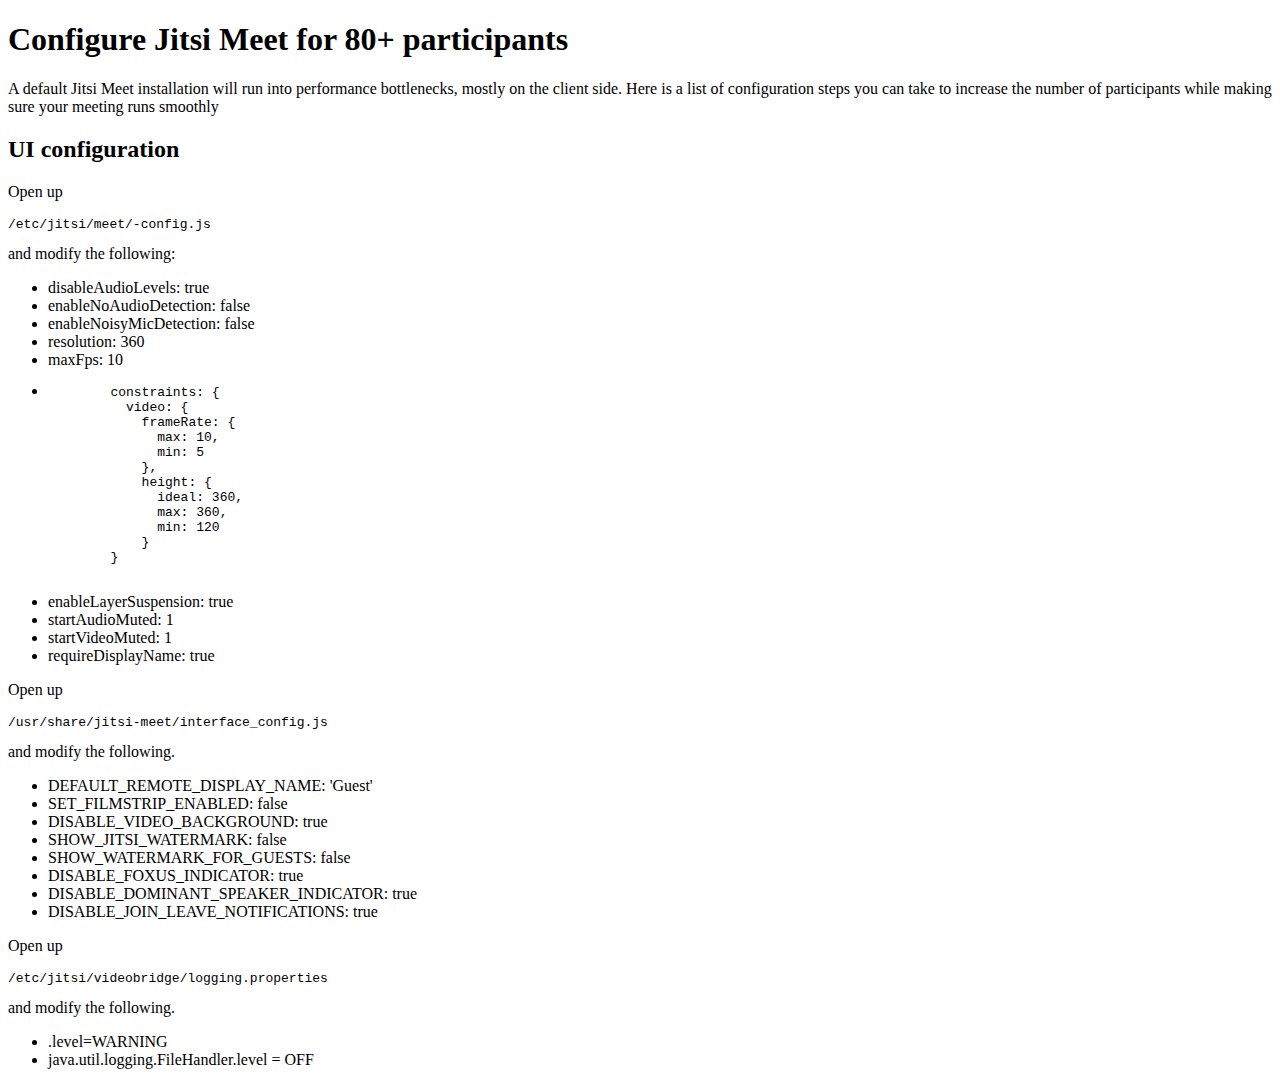
==== 05-2020-jitsi-config-for-80-participants.html @ 7da91275 "Add jitsi meet configuration post" ====
<!DOCTYPE html>
<html lang="en">
  <head>
    <title>gtsop::blog::configure jitsi for 80+ participants</title>
  </head>
  <body>
    <h1>Configure Jitsi Meet for 80+ participants</h1>

    <p>
    A default Jitsi Meet installation will run into performance bottlenecks, mostly on the client side. Here is a list of configuration steps you can take to increase the number of participants while making sure your meeting runs smoothly
    </p>

    <h2>UI configuration</h2>

    <p>
    Open up <pre>/etc/jitsi/meet/<your-instance>-config.js</pre> and modify the following:
    </p>

    <ul>
      <li>disableAudioLevels: true</li>
      <li>enableNoAudioDetection: false</li>
      <li>enableNoisyMicDetection: false</li>
      <li>resolution: 360</li>
      <li>maxFps: 10</li>
      <li>
        <pre>
        constraints: {
          video: {
            frameRate: {
              max: 10,
              min: 5
            },
            height: {
              ideal: 360,
              max: 360,
              min: 120
            }
        }
        </pre>
      </li>
      <li>enableLayerSuspension: true</li>
      <li>startAudioMuted: 1</li>
      <li>startVideoMuted: 1</li>
      <li>requireDisplayName: true</li>
    </ul>

    <p>
    Open up <pre>/usr/share/jitsi-meet/interface_config.js</pre> and modify the following.
    </p>

    <ul>
      <li>DEFAULT_REMOTE_DISPLAY_NAME: 'Guest'</li>
      <li>SET_FILMSTRIP_ENABLED: false</li>
      <li>DISABLE_VIDEO_BACKGROUND: true</li>
      <li>SHOW_JITSI_WATERMARK: false</li>
      <li>SHOW_WATERMARK_FOR_GUESTS: false</li>
      <li>DISABLE_FOXUS_INDICATOR: true</li>
      <li>DISABLE_DOMINANT_SPEAKER_INDICATOR: true</li>
      <li>DISABLE_JOIN_LEAVE_NOTIFICATIONS: true</li>
    </ul>

    <p>
    Open up <pre>/etc/jitsi/videobridge/logging.properties</pre> and modify the following.
    </p>

    <ul>
      <li>.level=WARNING</li>
      <li>java.util.logging.FileHandler.level = OFF</li>
    </ul>
  </body>
</html>
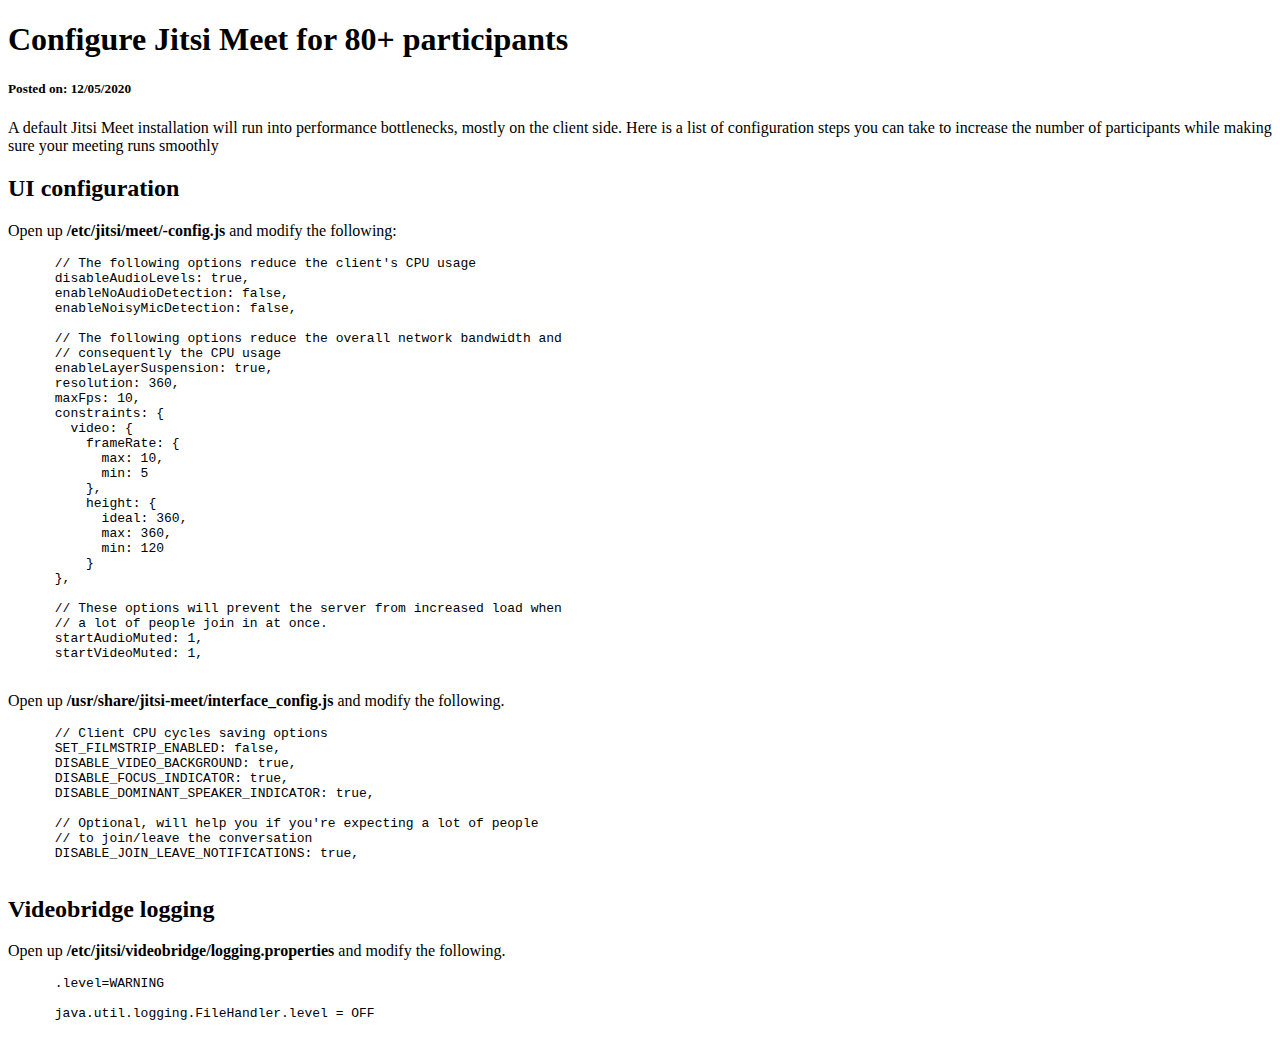
==== commit 0cfca5a3: "Update post" ====
--- a/05-2020-jitsi-config-for-80-participants.html
+++ b/05-2020-jitsi-config-for-80-participants.html
@@ -5,6 +5,7 @@
   </head>
   <body>
     <h1>Configure Jitsi Meet for 80+ participants</h1>
+    <h5>Posted on: <time datetime="2020-05-12">12/05/2020</time></h5>
 
     <p>
     A default Jitsi Meet installation will run into performance bottlenecks, mostly on the client side. Here is a list of configuration steps you can take to increase the number of participants while making sure your meeting runs smoothly
@@ -13,59 +14,65 @@
     <h2>UI configuration</h2>
 
     <p>
-    Open up <pre>/etc/jitsi/meet/<your-instance>-config.js</pre> and modify the following:
+    Open up <strong>/etc/jitsi/meet/<your-instance>-config.js</strong> and modify the following:
     </p>
 
-    <ul>
-      <li>disableAudioLevels: true</li>
-      <li>enableNoAudioDetection: false</li>
-      <li>enableNoisyMicDetection: false</li>
-      <li>resolution: 360</li>
-      <li>maxFps: 10</li>
-      <li>
-        <pre>
-        constraints: {
-          video: {
-            frameRate: {
-              max: 10,
-              min: 5
-            },
-            height: {
-              ideal: 360,
-              max: 360,
-              min: 120
-            }
-        }
-        </pre>
-      </li>
-      <li>enableLayerSuspension: true</li>
-      <li>startAudioMuted: 1</li>
-      <li>startVideoMuted: 1</li>
-      <li>requireDisplayName: true</li>
-    </ul>
+    <pre>
+      // The following options reduce the client's CPU usage
+      disableAudioLevels: true,
+      enableNoAudioDetection: false,
+      enableNoisyMicDetection: false,
+
+      // The following options reduce the overall network bandwidth and
+      // consequently the CPU usage
+      enableLayerSuspension: true,
+      resolution: 360,
+      maxFps: 10,
+      constraints: {
+        video: {
+          frameRate: {
+            max: 10,
+            min: 5
+          },
+          height: {
+            ideal: 360,
+            max: 360,
+            min: 120
+          }
+      },
+
+      // These options will prevent the server from increased load when
+      // a lot of people join in at once.
+      startAudioMuted: 1,
+      startVideoMuted: 1,
+    </pre>
 
     <p>
-    Open up <pre>/usr/share/jitsi-meet/interface_config.js</pre> and modify the following.
+    Open up <strong>/usr/share/jitsi-meet/interface_config.js</strong> and modify the following.
     </p>
 
-    <ul>
-      <li>DEFAULT_REMOTE_DISPLAY_NAME: 'Guest'</li>
-      <li>SET_FILMSTRIP_ENABLED: false</li>
-      <li>DISABLE_VIDEO_BACKGROUND: true</li>
-      <li>SHOW_JITSI_WATERMARK: false</li>
-      <li>SHOW_WATERMARK_FOR_GUESTS: false</li>
-      <li>DISABLE_FOXUS_INDICATOR: true</li>
-      <li>DISABLE_DOMINANT_SPEAKER_INDICATOR: true</li>
-      <li>DISABLE_JOIN_LEAVE_NOTIFICATIONS: true</li>
-    </ul>
+    <pre>
+      // Client CPU cycles saving options
+      SET_FILMSTRIP_ENABLED: false,
+      DISABLE_VIDEO_BACKGROUND: true,
+      DISABLE_FOCUS_INDICATOR: true,
+      DISABLE_DOMINANT_SPEAKER_INDICATOR: true,
+
+      // Optional, will help you if you're expecting a lot of people
+      // to join/leave the conversation
+      DISABLE_JOIN_LEAVE_NOTIFICATIONS: true,
+    </pre>
+
+    <h2>Videobridge logging</h2>
 
     <p>
-    Open up <pre>/etc/jitsi/videobridge/logging.properties</pre> and modify the following.
+    Open up <strong>/etc/jitsi/videobridge/logging.properties</strong> and modify the following.
     </p>
 
-    <ul>
-      <li>.level=WARNING</li>
-      <li>java.util.logging.FileHandler.level = OFF</li>
-    </ul>
+    <pre>
+      .level=WARNING
+
+      java.util.logging.FileHandler.level = OFF
+    </pre>
   </body>
 </html>
